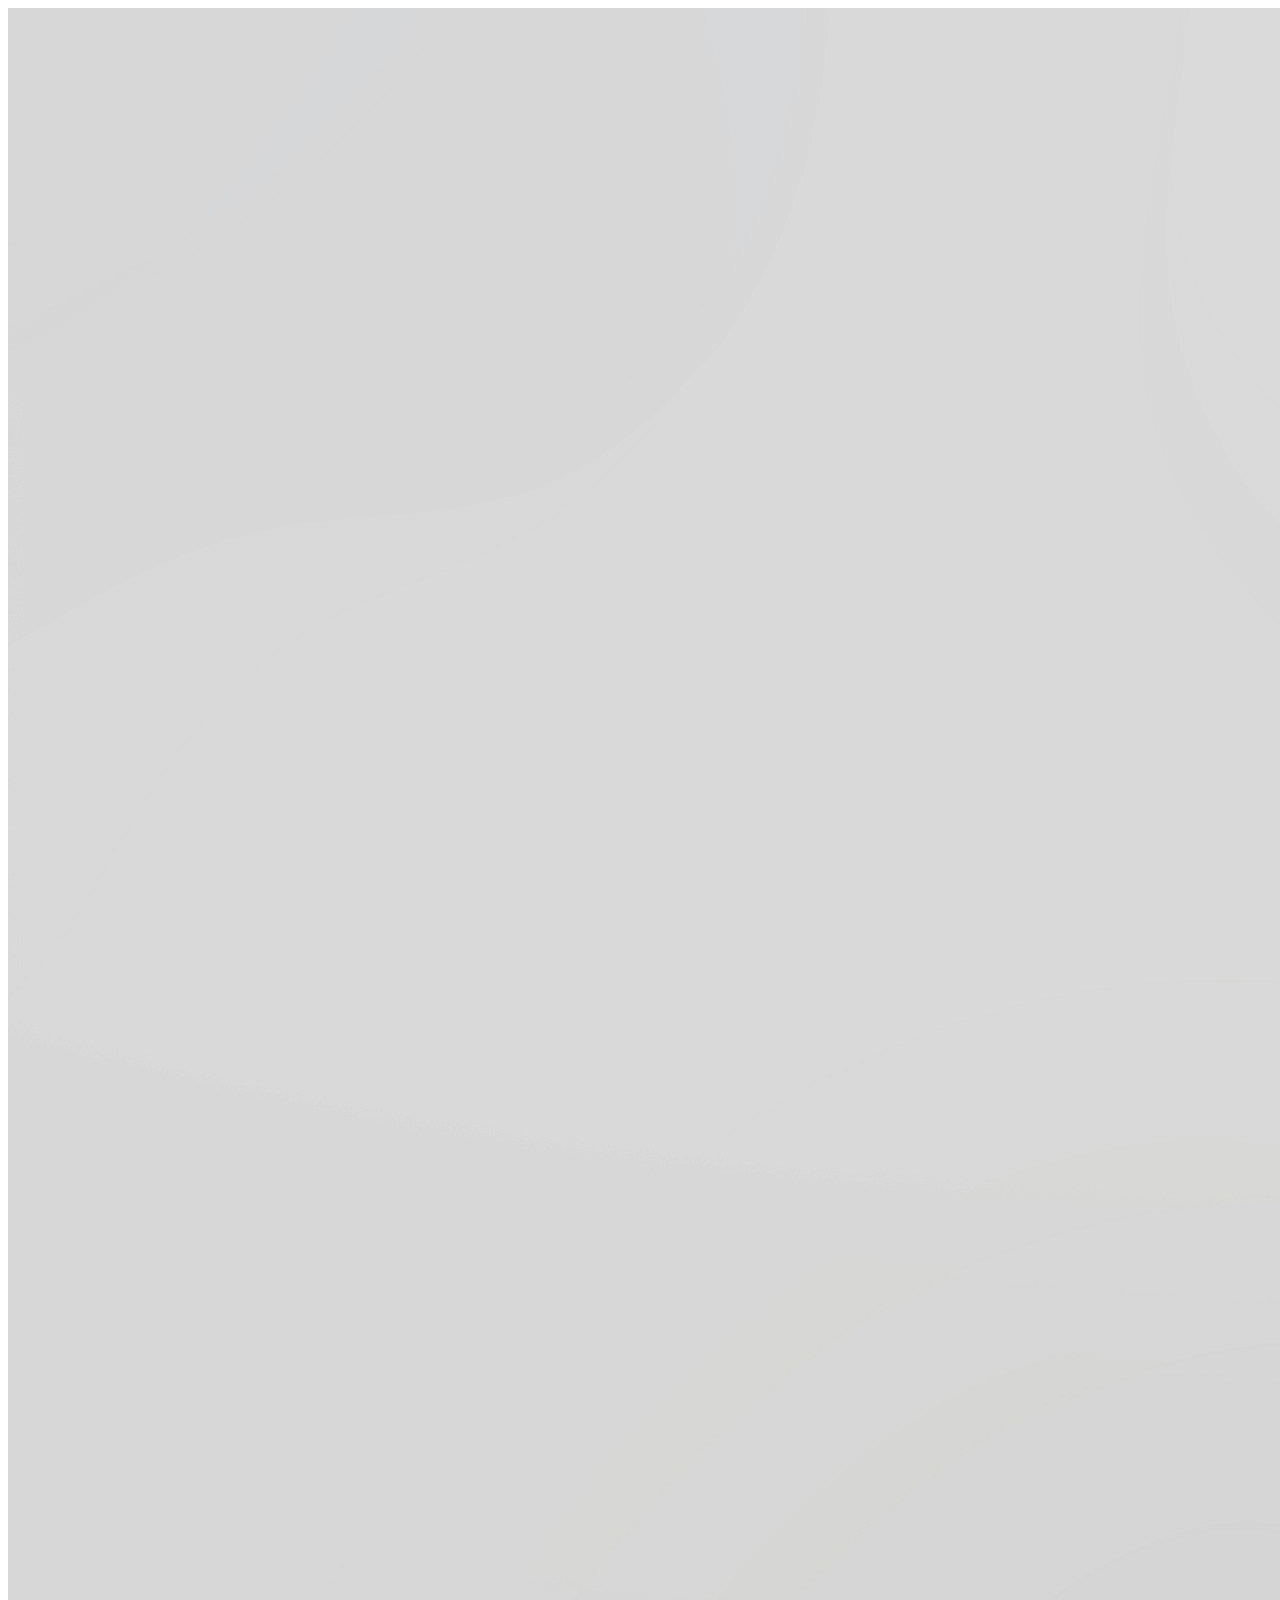
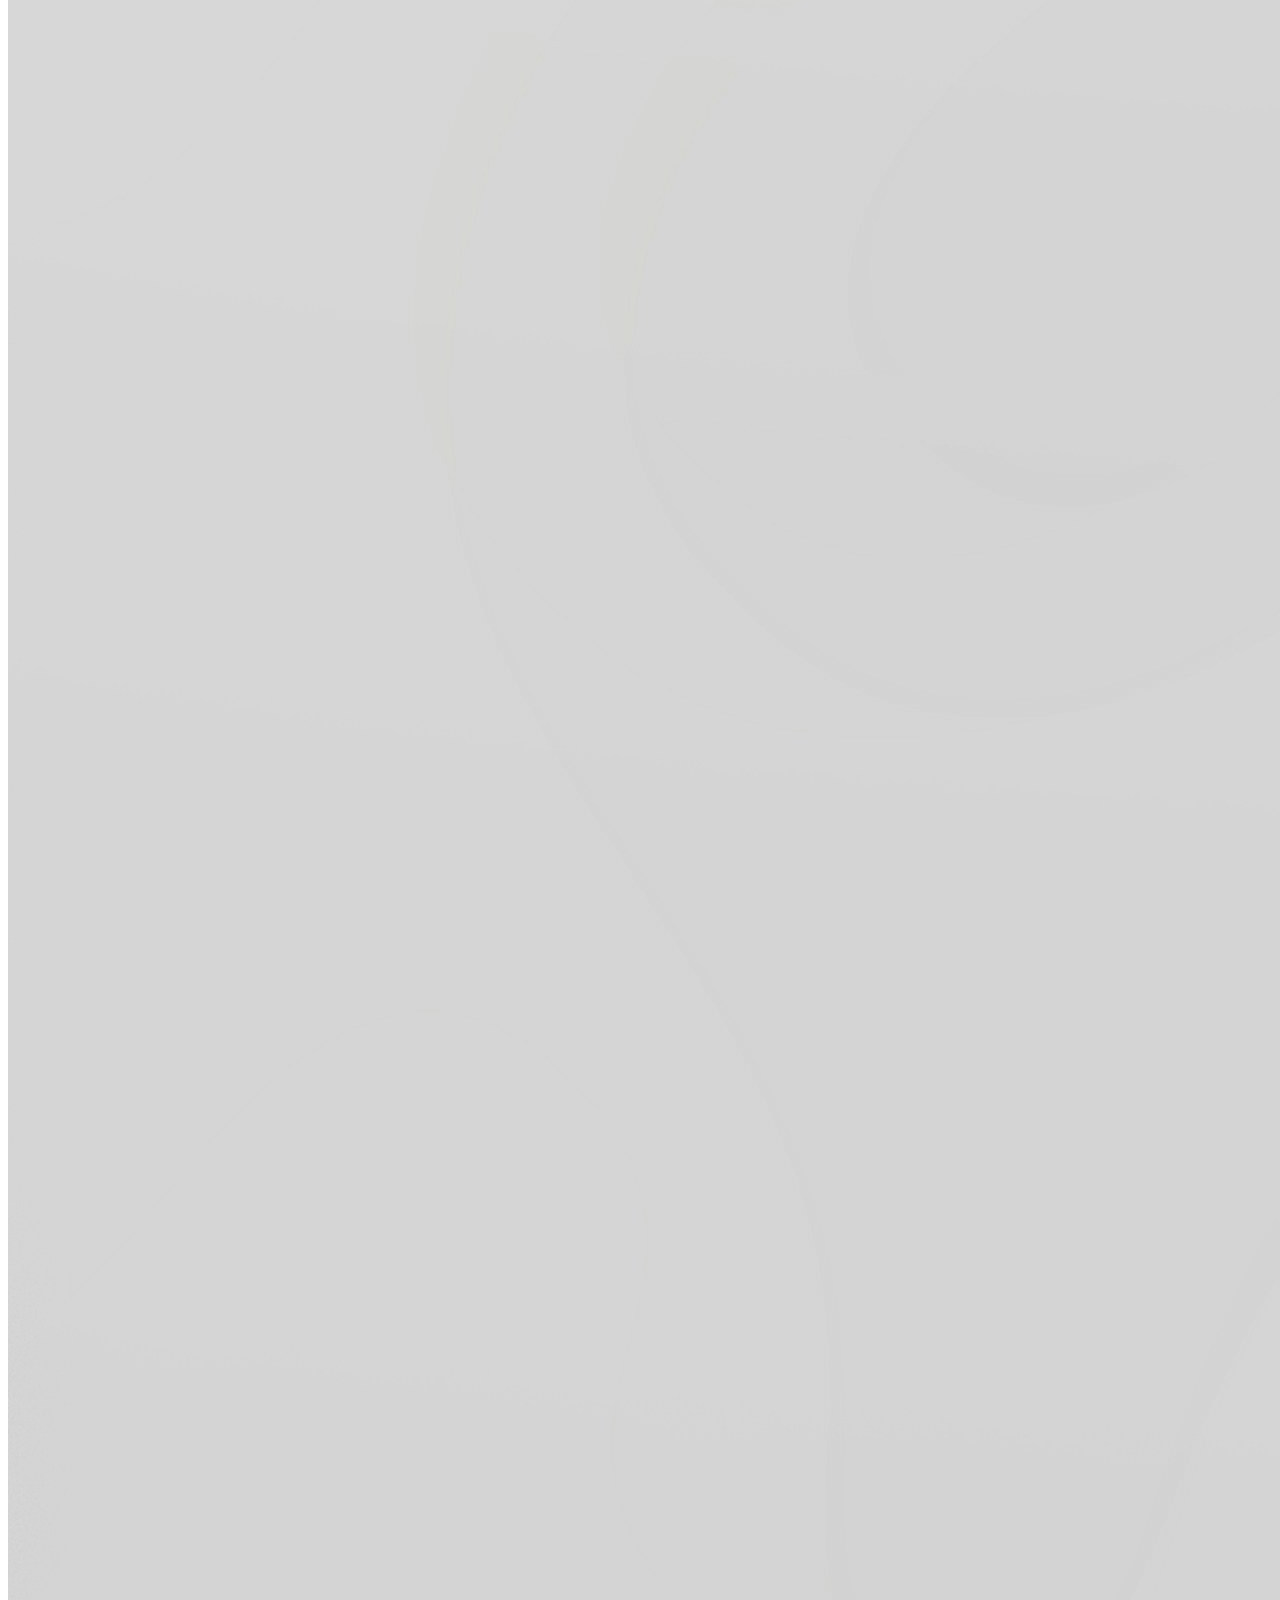
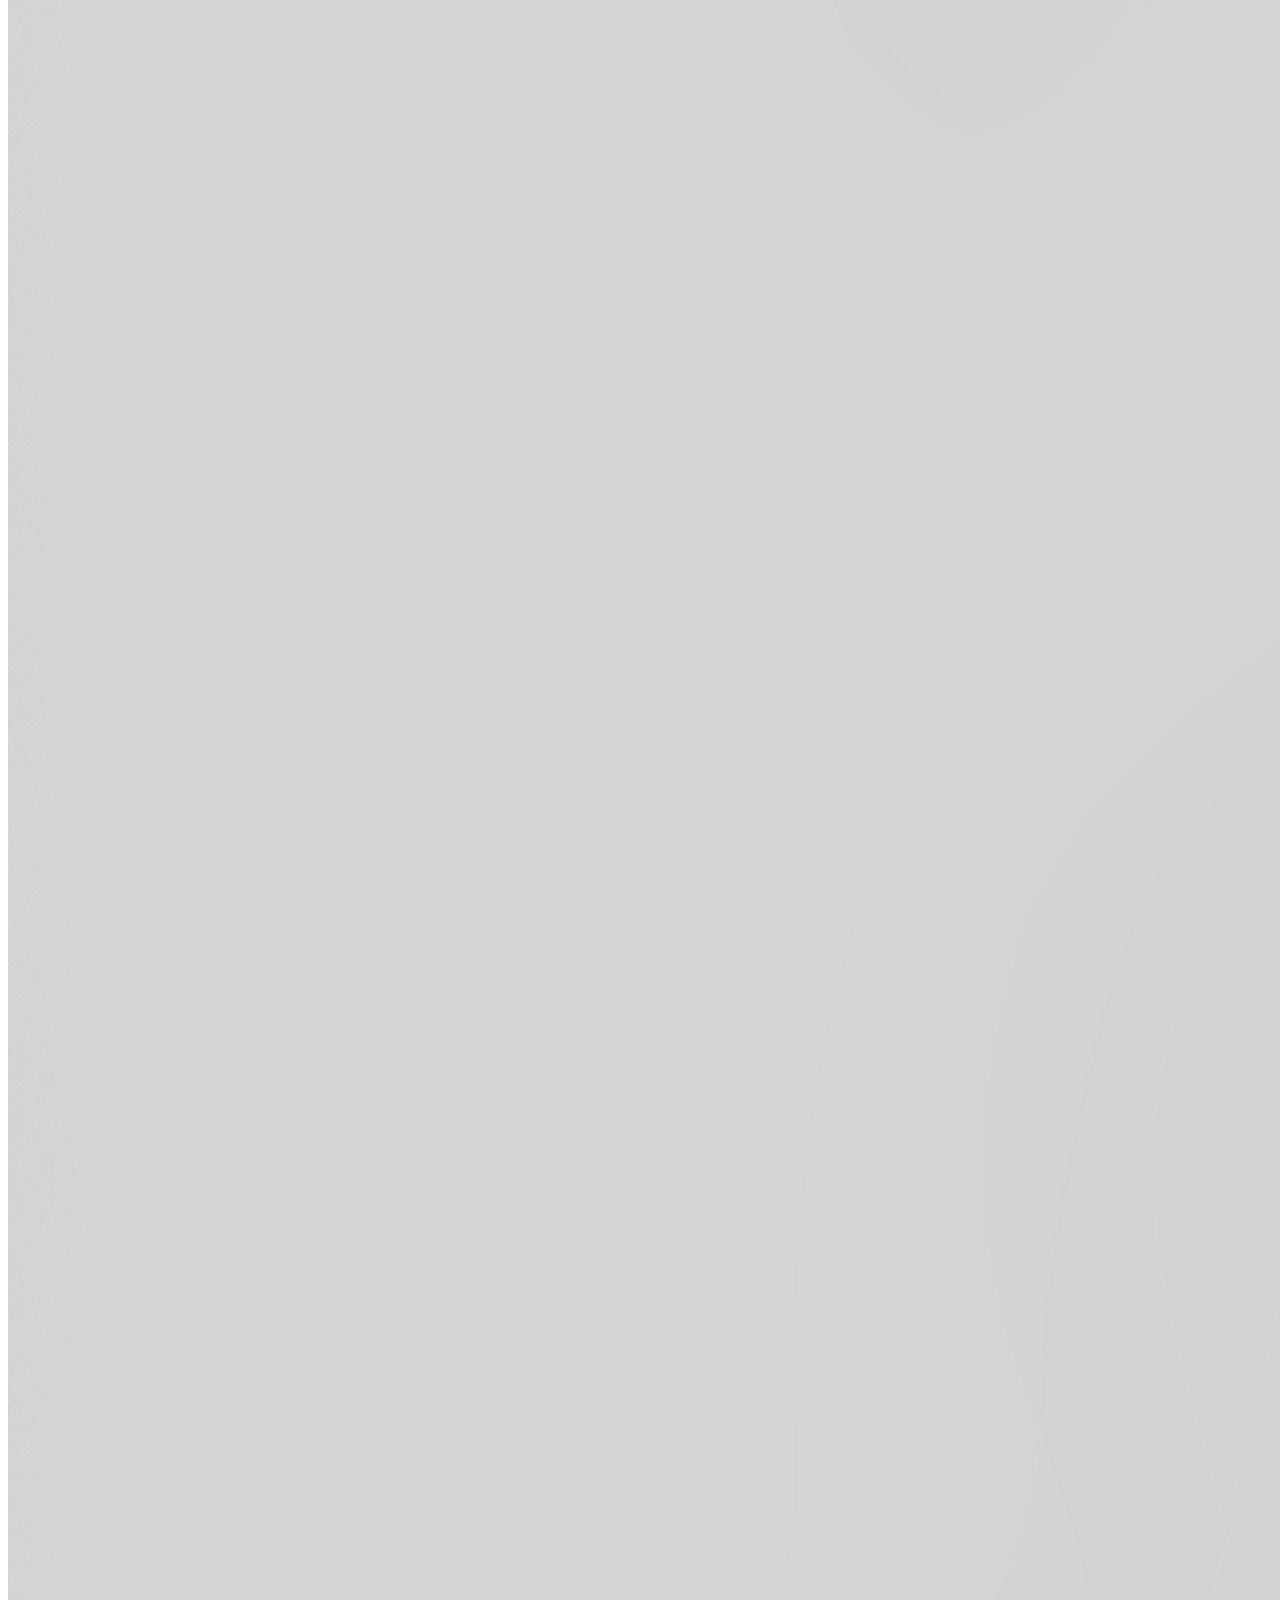
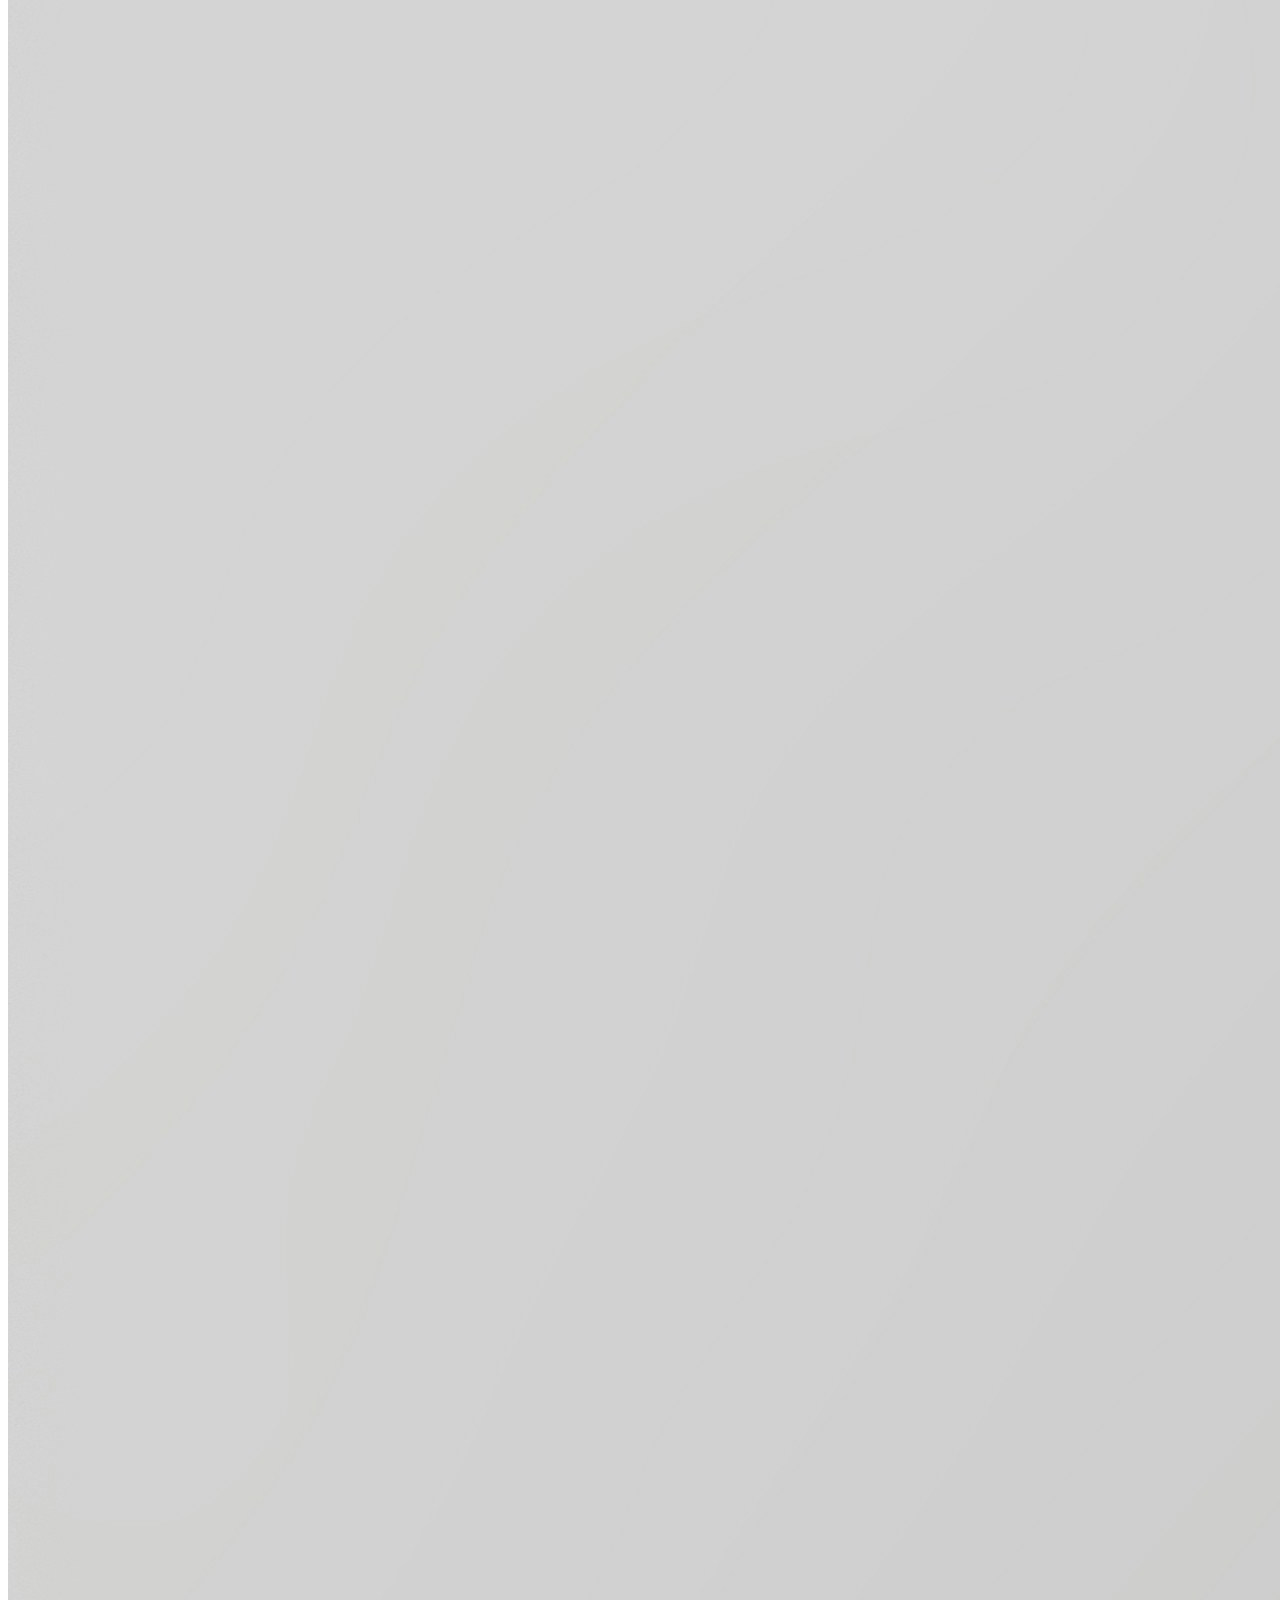
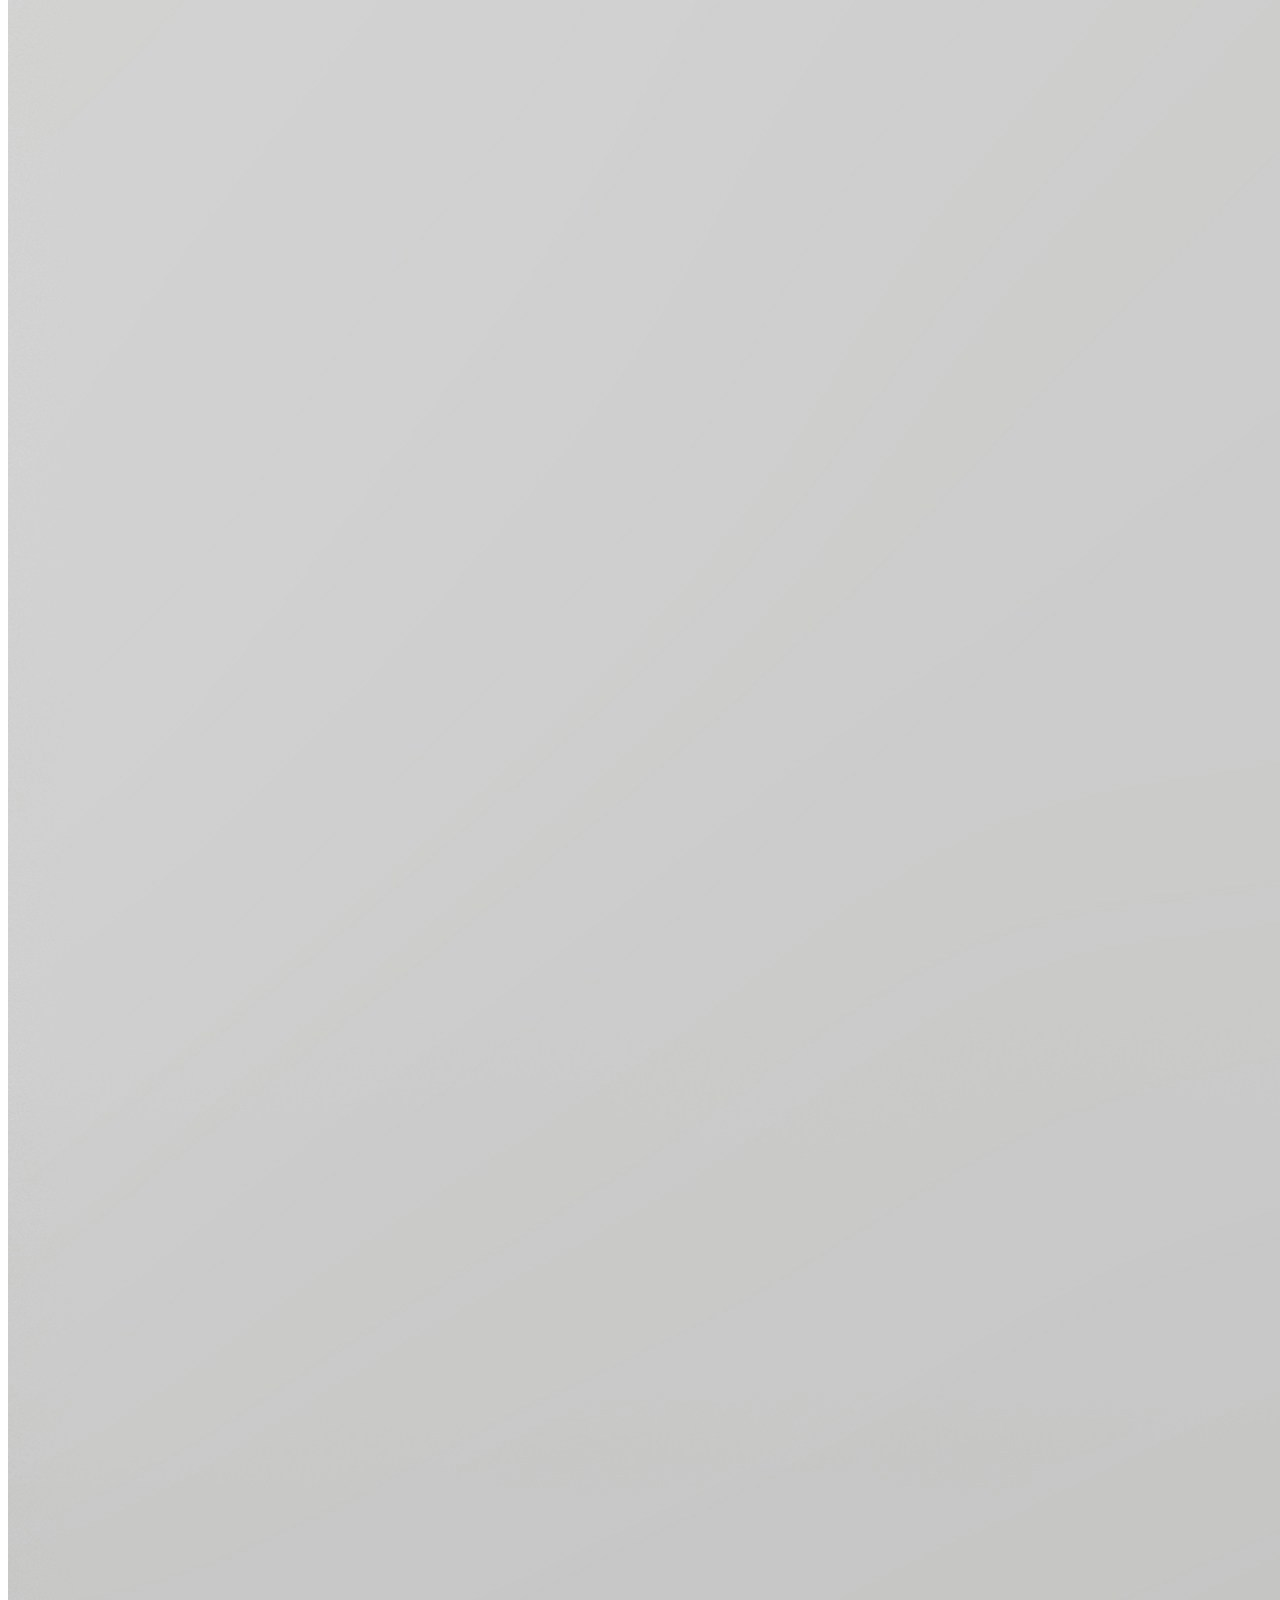
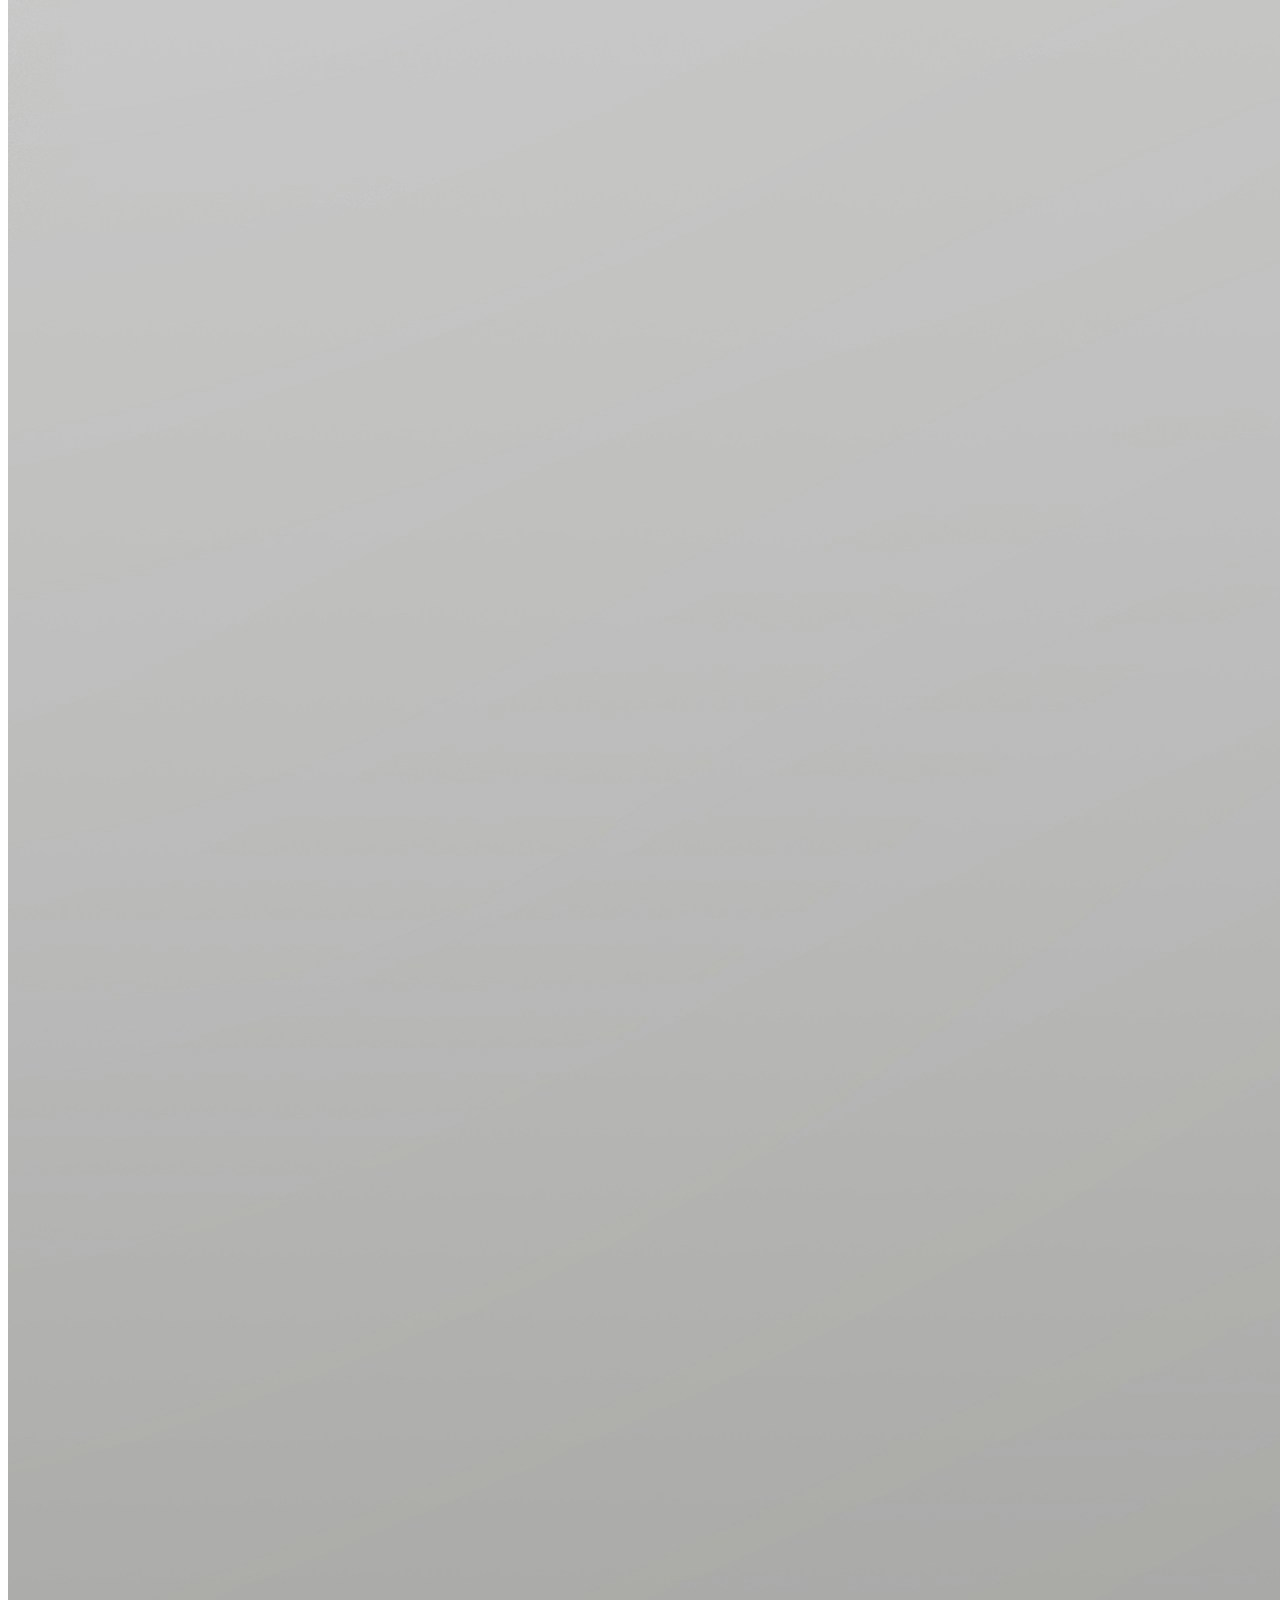
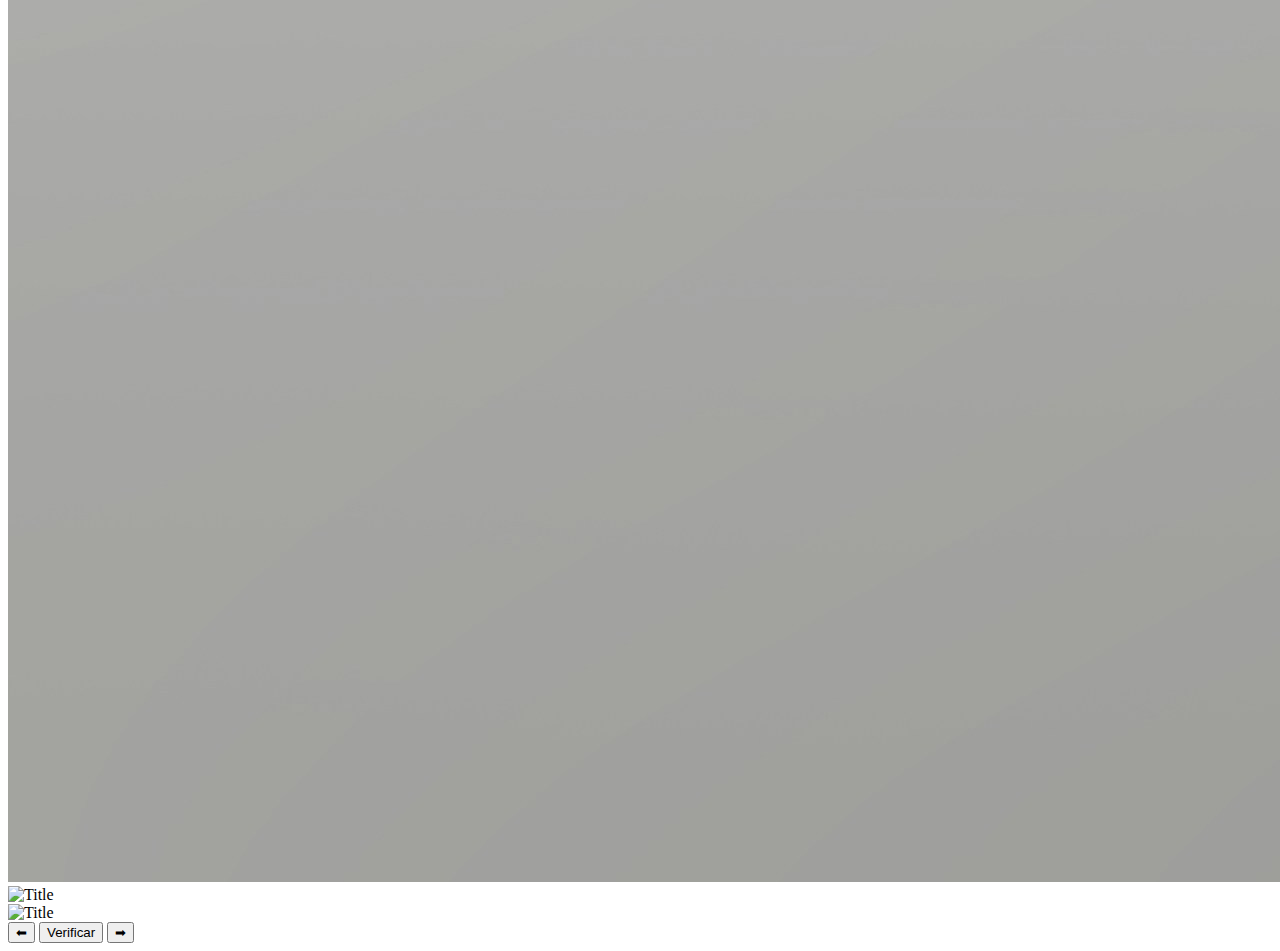
==== index.html @ 8a1a83d6 "Condiciones" ====
<!DOCTYPE html>
<html lang="en">
  <head>
    <meta charset="UTF-8" />
    <meta name="viewport" content="width=device-width, initial-scale=1.0" />
    <!-- Normalize CSS -->
    <link rel="stylesheet" href="./assets/CSS/normalize.css" />
    <!-- Global CSS -->
    <link rel="stylesheet" href="./assets/CSS/global.css" />
    <!-- Styles CSS -->
    <link rel="stylesheet" href="./assets/CSS/styles.css" />
    <title>Ejercicio 1</title>
  </head>
  <body>
    <!-- Cartas -->
    <div class="card-container">
      <div class="card-1">
        <img id="card-img-1" src="./assets/img/1.jpg" alt="Title" />
      </div>
      <div class="card-2">
        <img id="card-img-2" src="./assets/img/2.jpg" alt="Title" />
      </div>
      <div class="card-3">
        <img id="card-img-3" src="./assets/img/3.jpg" alt="Title" />
      </div>
    </div>
    <!-- Botones -->
    <div class="botones">
      <button id="anterior">⬅</button>
      <button id="verificar">Verificar</button>
      <button id="siguiente">➡</button>
    </div>
    <!-- Script js -->
    <script src="./assets/js/index.js"></script>
  </body>
</html>
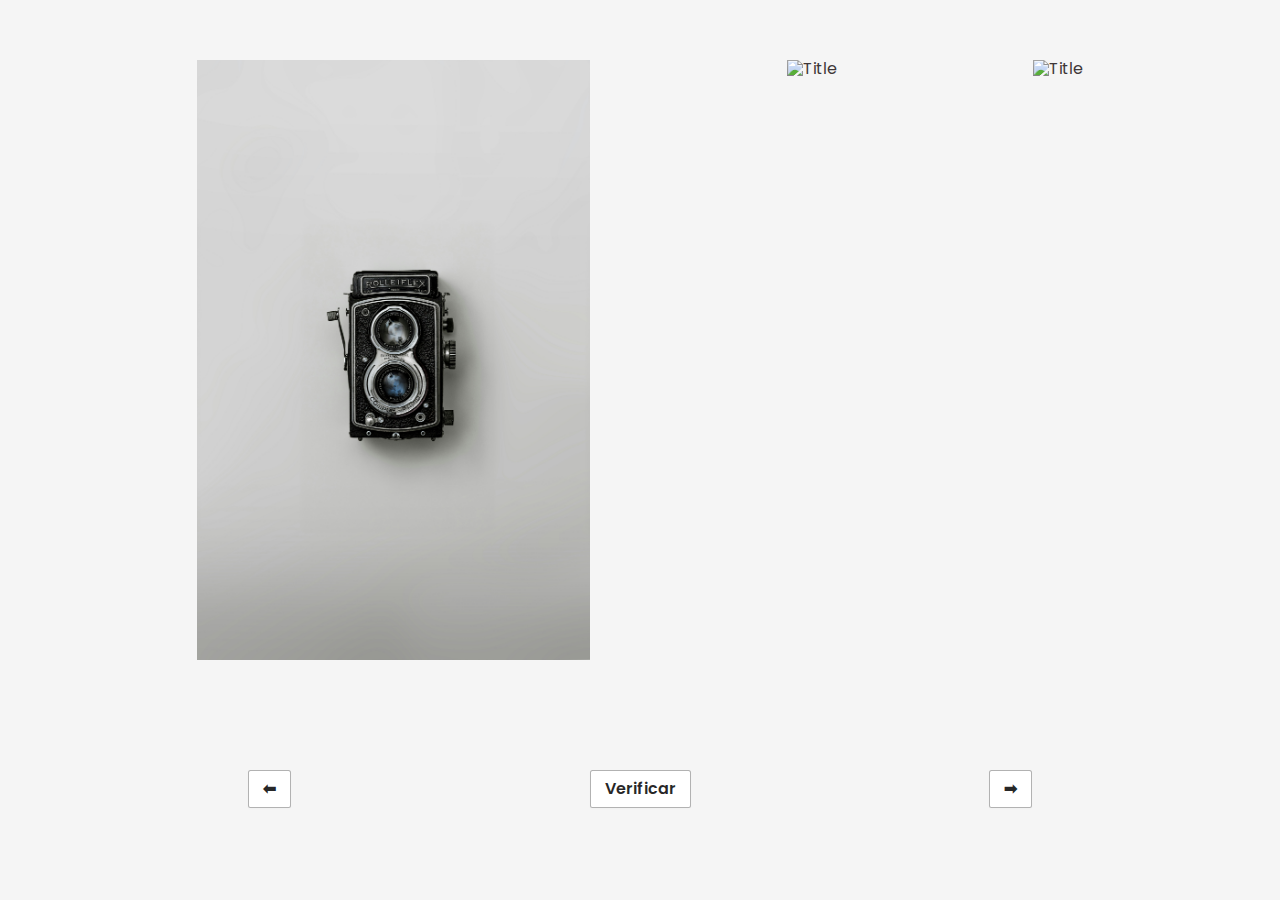
==== commit 89b137f6: "css arreglado" ====
--- a/index.html
+++ b/index.html
@@ -4,11 +4,11 @@
     <meta charset="UTF-8" />
     <meta name="viewport" content="width=device-width, initial-scale=1.0" />
     <!-- Normalize CSS -->
-    <link rel="stylesheet" href="./assets/CSS/normalize.css" />
+    <link rel="stylesheet" href="./assets/css/normalize.css" />
     <!-- Global CSS -->
-    <link rel="stylesheet" href="./assets/CSS/global.css" />
+    <link rel="stylesheet" href="./assets/css/global.css" />
     <!-- Styles CSS -->
-    <link rel="stylesheet" href="./assets/CSS/styles.css" />
+    <link rel="stylesheet" href="./assets/css/styles.css" />
     <title>Ejercicio 1</title>
   </head>
   <body>
--- a/assets/css/global.css
+++ b/assets/css/global.css
@@ -0,0 +1,69 @@
+@import url("https://fonts.googleapis.com/css2?family=Poppins:wght@300;400;500;600;700;800&display=swap");
+
+html {
+  font-size: 62.5%;
+  box-sizing: border-box;
+  color: white;
+  -webkit-user-select: none;
+  -ms-user-select: none;
+  user-select: none;
+}
+
+*,
+*::before,
+*::after {
+  box-sizing: inherit;
+}
+
+body {
+  font-size: 1.6rem;
+  font-family: "Poppins", sans-serif;
+  background-color: whitesmoke;
+  margin: 0 auto;
+}
+
+a {
+  text-decoration: none;
+  color: white;
+}
+
+img {
+  max-width: 100%;
+  display: block;
+  height: auto;
+}
+
+p {
+  font-family: "Poppins", sans-serif;
+  font-size: 1.6rem;
+  line-height: 2;
+  margin: 0;
+  padding: 0;
+}
+
+ul,
+li {
+  font-family: "Poppins", sans-serif;
+  padding: 0;
+  margin: 0;
+}
+
+h1,
+h2,
+h3,
+label {
+  font-family: "Poppins", sans-serif;
+  margin: 0;
+  padding: 0;
+}
+
+button {
+  font-family: "Poppins", sans-serif;
+  cursor: pointer;
+  border: none;
+  appearance: button;
+}
+
+.paragraph-bold {
+  font-weight: 700;
+}--- a/assets/css/styles.css
+++ b/assets/css/styles.css
@@ -0,0 +1,68 @@
+body {
+  color: #3f3738;
+  background-color: whitesmoke;
+}
+
+.card-container {
+  display: flex;
+  justify-content: space-evenly;
+  align-items: center;
+  height: 80vh;
+}
+
+#card-img-1,
+#card-img-2,
+#card-img-3 {
+  height: 60rem;
+  object-fit: cover;
+}
+
+.botones {
+  display: flex;
+  justify-content: space-evenly;
+}
+
+.botones button {
+  align-items: center;
+  background-color: #ffffff;
+  border: 1px solid rgba(0, 0, 0, 0.3);
+  border-radius: 0.25rem;
+  box-shadow: rgba(0, 0, 0, 0.02) 0 1px 3px 0;
+  box-sizing: border-box;
+  color: rgba(0, 0, 0, 0.85);
+  cursor: pointer;
+  display: inline-flex;
+  font-size: 16px;
+  font-weight: 600;
+  justify-content: center;
+  line-height: 1.25;
+  margin: 5rem;
+  padding: calc(0.875rem - 1px) calc(1.5rem - 1px);
+  position: relative;
+  text-decoration: none;
+  transition: all 250ms;
+  user-select: none;
+  -webkit-user-select: none;
+  touch-action: manipulation;
+  vertical-align: baseline;
+  width: auto;
+}
+
+.button-6:hover,
+.button-6:focus {
+  border-color: rgba(0, 0, 0, 0.15);
+  box-shadow: rgba(0, 0, 0, 0.1) 0 4px 12px;
+  color: rgba(0, 0, 0, 0.65);
+}
+
+.button-6:hover {
+  transform: translateY(-1px);
+}
+
+.button-6:active {
+  background-color: #f0f0f1;
+  border-color: rgba(0, 0, 0, 0.15);
+  box-shadow: rgba(0, 0, 0, 0.06) 0 2px 4px;
+  color: rgba(0, 0, 0, 0.65);
+  transform: translateY(0);
+}
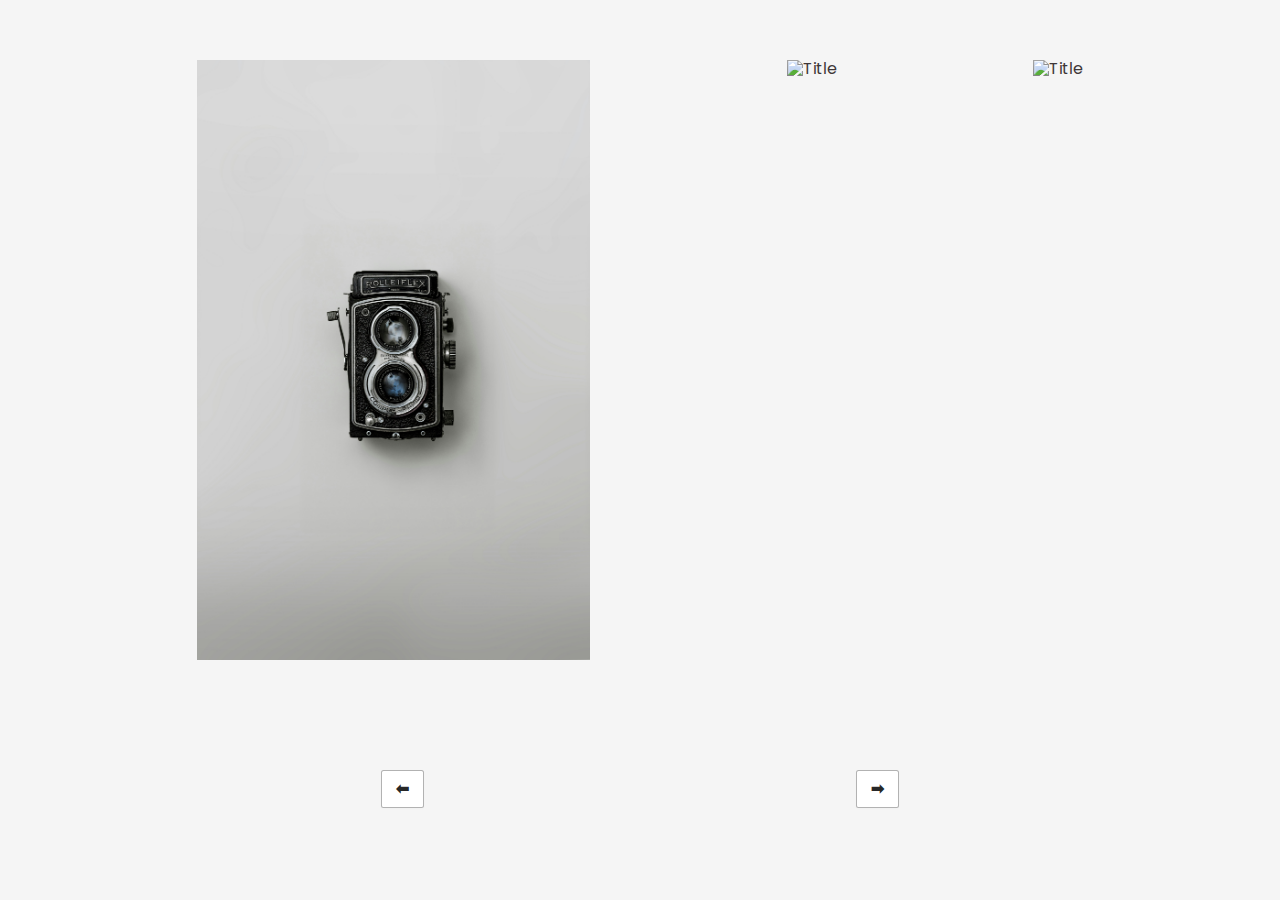
==== commit f1cfd0db: "js fixed" ====
--- a/index.html
+++ b/index.html
@@ -27,7 +27,6 @@
     <!-- Botones -->
     <div class="botones">
       <button id="anterior">⬅</button>
-      <button id="verificar">Verificar</button>
       <button id="siguiente">➡</button>
     </div>
     <!-- Script js -->
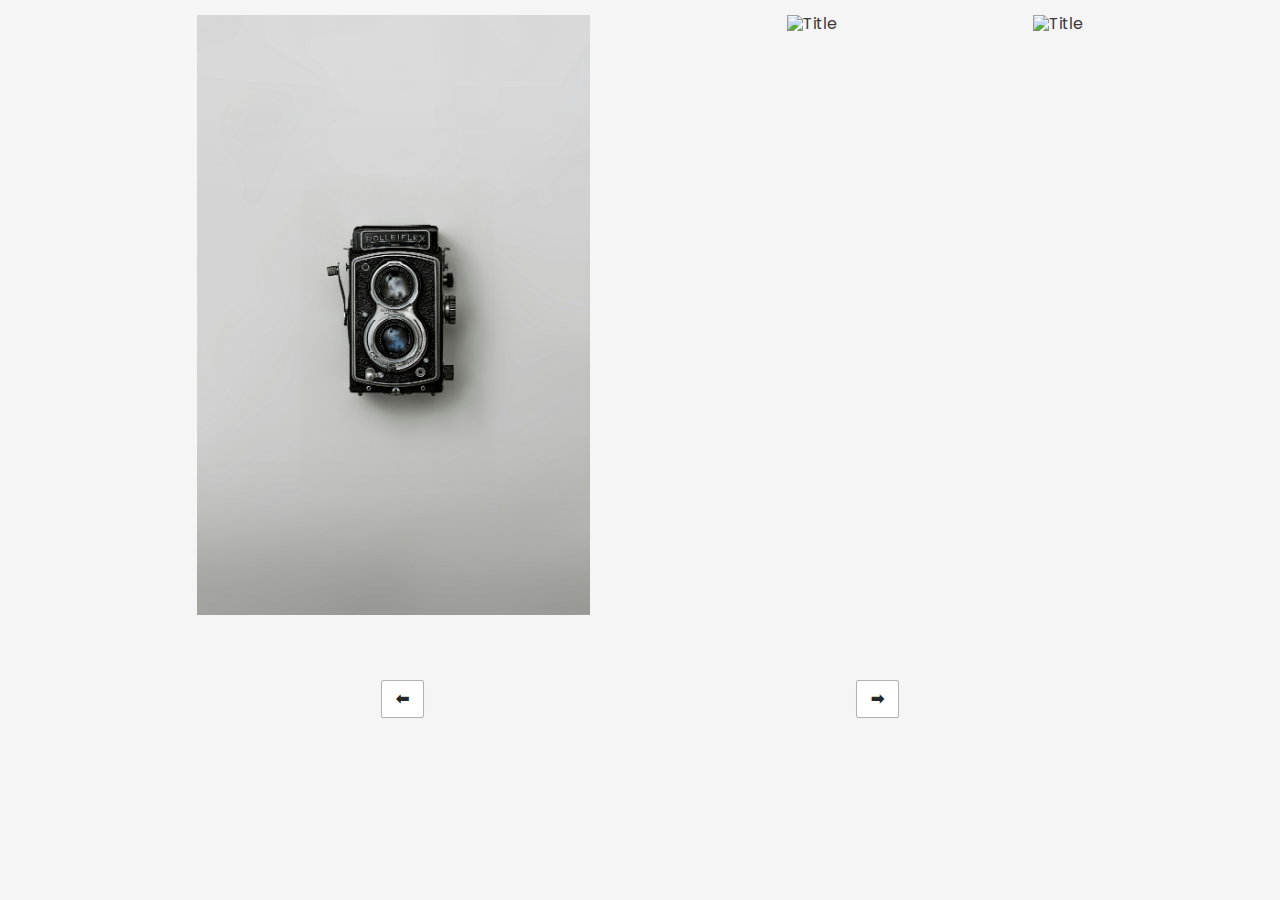
==== commit e2accc6e: "titled fixed" ====
--- a/index.html
+++ b/index.html
@@ -9,7 +9,7 @@
     <link rel="stylesheet" href="./assets/css/global.css" />
     <!-- Styles CSS -->
     <link rel="stylesheet" href="./assets/css/styles.css" />
-    <title>Ejercicio 1</title>
+    <title>Condiciones</title>
   </head>
   <body>
     <!-- Cartas -->
--- a/assets/css/styles.css
+++ b/assets/css/styles.css
@@ -7,7 +7,7 @@
   display: flex;
   justify-content: space-evenly;
   align-items: center;
-  height: 80vh;
+  height: 70vh;
 }
 
 #card-img-1,
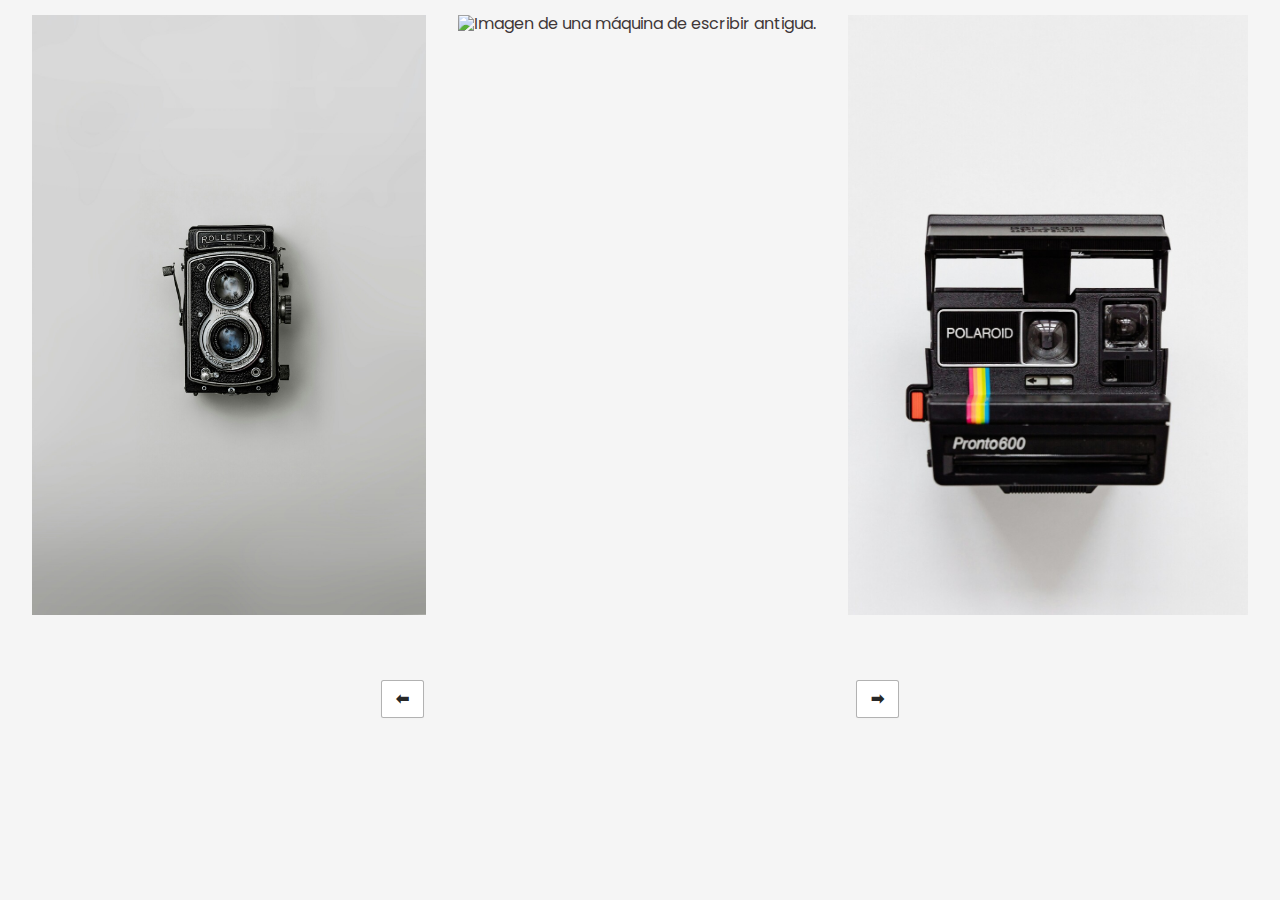
==== commit 71b01f36: "Ordenado el código" ====
--- a/index.html
+++ b/index.html
@@ -15,13 +15,13 @@
     <!-- Cartas -->
     <div class="card-container">
       <div class="card-1">
-        <img id="card-img-1" src="./assets/img/1.jpg" alt="Title" />
+        <img id="card-img-1" src="./assets/img/1.jpg" alt="Imagen de una cámara de filmación antigua." />
       </div>
       <div class="card-2">
-        <img id="card-img-2" src="./assets/img/2.jpg" alt="Title" />
+        <img id="card-img-2" src="./assets/img/2.jpg" alt="Imagen de una máquina de escribir antigua." />
       </div>
       <div class="card-3">
-        <img id="card-img-3" src="./assets/img/3.jpg" alt="Title" />
+        <img id="card-img-3" src="./assets/img/3.jpg" alt="Imagen de una polaroid antigua." />
       </div>
     </div>
     <!-- Botones -->
